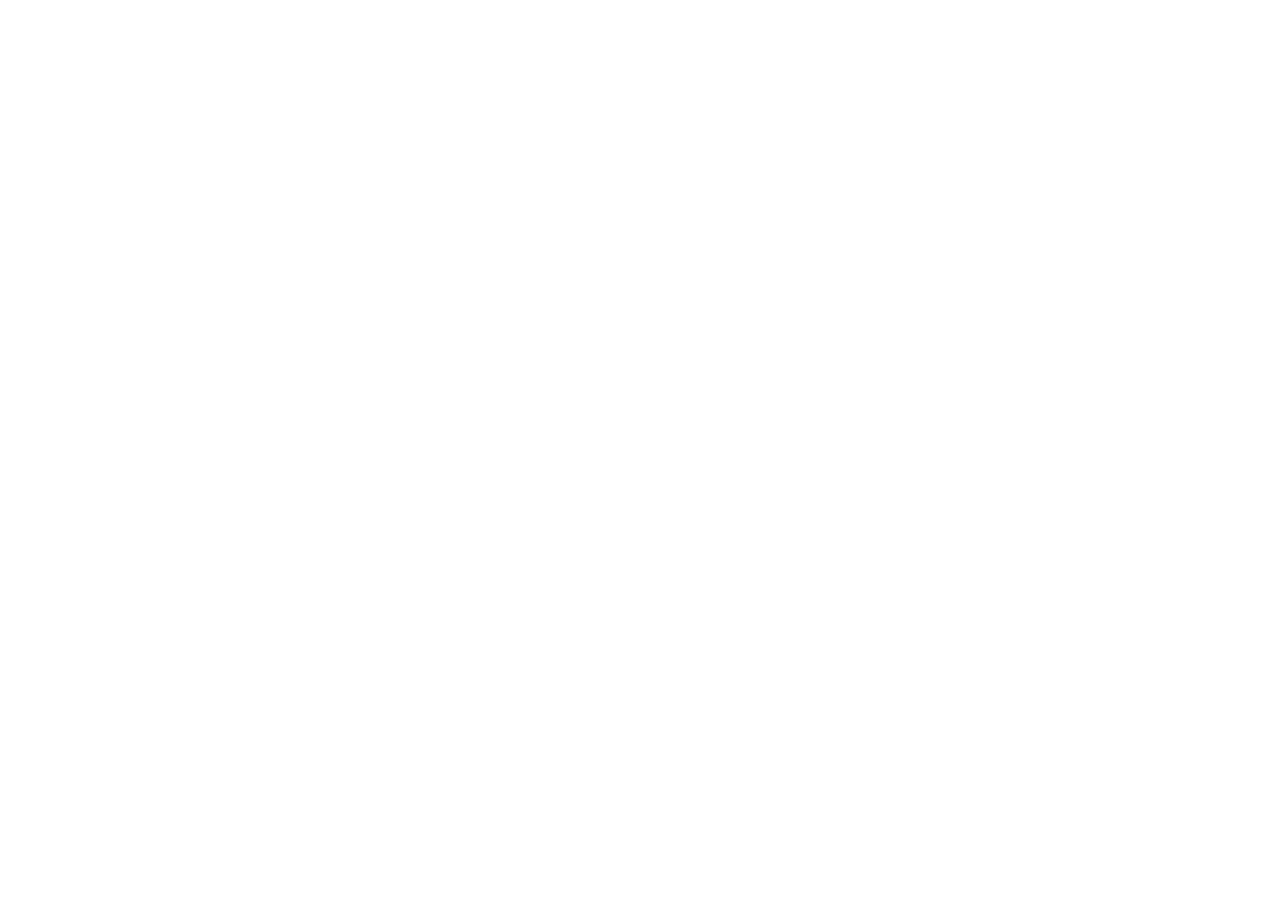
==== flower.html @ f72388f7 "Update flower.html" ====
<!DOCTYPE html>
<html lang="en">
<head>
    <meta charset="UTF-8">
    <meta http-equiv="X-UA-Compatible" content="IE=edge">
    <meta name="viewport" content="width=device-width, initial-scale=1.0">
    <link rel="stylesheet" href="css/main.css">
    <link rel="icon" href="img/flowers.png" type="image/x-icon">
    <title>flowers</title>
</head>
<body class="container">
    <div class="night"></div>
    <div class="flowers">
      <div class="flower flower--1">
        <div class="flower__leafs flower__leafs--1">
          <div class="flower__leaf flower__leaf--1"></div>
          <div class="flower__leaf flower__leaf--2"></div>
          <div class="flower__leaf flower__leaf--3"></div>
          <div class="flower__leaf flower__leaf--4"></div>
          <div class="flower__white-circle"></div>
  
          <div class="flower__light flower__light--1"></div>
          <div class="flower__light flower__light--2"></div>
          <div class="flower__light flower__light--3"></div>
          <div class="flower__light flower__light--4"></div>
          <div class="flower__light flower__light--5"></div>
          <div class="flower__light flower__light--6"></div>
          <div class="flower__light flower__light--7"></div>
          <div class="flower__light flower__light--8"></div>
  
        </div>
        <div class="flower__line">
          <div class="flower__line__leaf flower__line__leaf--1"></div>
          <div class="flower__line__leaf flower__line__leaf--2"></div>
          <div class="flower__line__leaf flower__line__leaf--3"></div>
          <div class="flower__line__leaf flower__line__leaf--4"></div>
          <div class="flower__line__leaf flower__line__leaf--5"></div>
          <div class="flower__line__leaf flower__line__leaf--6"></div>
        </div>
      </div>
  
      <div class="flower flower--2">
        <div class="flower__leafs flower__leafs--2">
          <div class="flower__leaf flower__leaf--1"></div>
          <div class="flower__leaf flower__leaf--2"></div>
          <div class="flower__leaf flower__leaf--3"></div>
          <div class="flower__leaf flower__leaf--4"></div>
          <div class="flower__white-circle"></div>
  
          <div class="flower__light flower__light--1"></div>
          <div class="flower__light flower__light--2"></div>
          <div class="flower__light flower__light--3"></div>
          <div class="flower__light flower__light--4"></div>
          <div class="flower__light flower__light--5"></div>
          <div class="flower__light flower__light--6"></div>
          <div class="flower__light flower__light--7"></div>
          <div class="flower__light flower__light--8"></div>
  
        </div>
        <div class="flower__line">
          <div class="flower__line__leaf flower__line__leaf--1"></div>
          <div class="flower__line__leaf flower__line__leaf--2"></div>
          <div class="flower__line__leaf flower__line__leaf--3"></div>
          <div class="flower__line__leaf flower__line__leaf--4"></div>
        </div>
      </div>
  
      <div class="flower flower--3">
        <div class="flower__leafs flower__leafs--3">
          <div class="flower__leaf flower__leaf--1"></div>
          <div class="flower__leaf flower__leaf--2"></div>
          <div class="flower__leaf flower__leaf--3"></div>
          <div class="flower__leaf flower__leaf--4"></div>
          <div class="flower__white-circle"></div>
  
          <div class="flower__light flower__light--1"></div>
          <div class="flower__light flower__light--2"></div>
          <div class="flower__light flower__light--3"></div>
          <div class="flower__light flower__light--4"></div>
          <div class="flower__light flower__light--5"></div>
          <div class="flower__light flower__light--6"></div>
          <div class="flower__light flower__light--7"></div>
          <div class="flower__light flower__light--8"></div>
  
        </div>
        <div class="flower__line">
          <div class="flower__line__leaf flower__line__leaf--1"></div>
          <div class="flower__line__leaf flower__line__leaf--2"></div>
          <div class="flower__line__leaf flower__line__leaf--3"></div>
          <div class="flower__line__leaf flower__line__leaf--4"></div>
        </div>
      </div>
  
      <div class="grow-ans" style="--d:1.2s">
        <div class="flower__g-long">
          <div class="flower__g-long__top"></div>
          <div class="flower__g-long__bottom"></div>
        </div>
      </div>
  
      <div class="growing-grass">
        <div class="flower__grass flower__grass--1">
          <div class="flower__grass--top"></div>
          <div class="flower__grass--bottom"></div>
          <div class="flower__grass__leaf flower__grass__leaf--1"></div>
          <div class="flower__grass__leaf flower__grass__leaf--2"></div>
          <div class="flower__grass__leaf flower__grass__leaf--3"></div>
          <div class="flower__grass__leaf flower__grass__leaf--4"></div>
          <div class="flower__grass__leaf flower__grass__leaf--5"></div>
          <div class="flower__grass__leaf flower__grass__leaf--6"></div>
          <div class="flower__grass__leaf flower__grass__leaf--7"></div>
          <div class="flower__grass__leaf flower__grass__leaf--8"></div>
          <div class="flower__grass__overlay"></div>
        </div>
      </div>
  
      <div class="growing-grass">
        <div class="flower__grass flower__grass--2">
          <div class="flower__grass--top"></div>
          <div class="flower__grass--bottom"></div>
          <div class="flower__grass__leaf flower__grass__leaf--1"></div>
          <div class="flower__grass__leaf flower__grass__leaf--2"></div>
          <div class="flower__grass__leaf flower__grass__leaf--3"></div>
          <div class="flower__grass__leaf flower__grass__leaf--4"></div>
          <div class="flower__grass__leaf flower__grass__leaf--5"></div>
          <div class="flower__grass__leaf flower__grass__leaf--6"></div>
          <div class="flower__grass__leaf flower__grass__leaf--7"></div>
          <div class="flower__grass__leaf flower__grass__leaf--8"></div>
          <div class="flower__grass__overlay"></div>
        </div>
      </div>
  
      <div class="grow-ans" style="--d:2.4s">
        <div class="flower__g-right flower__g-right--1">
          <div class="leaf"></div>
        </div>
      </div>
  
      <div class="grow-ans" style="--d:2.8s">
        <div class="flower__g-right flower__g-right--2">
          <div class="leaf"></div>
        </div>
      </div>
  
      <div class="grow-ans" style="--d:2.8s">
        <div class="flower__g-front">
          <div class="flower__g-front__leaf-wrapper flower__g-front__leaf-wrapper--1">
            <div class="flower__g-front__leaf"></div>
          </div>
          <div class="flower__g-front__leaf-wrapper flower__g-front__leaf-wrapper--2">
            <div class="flower__g-front__leaf"></div>
          </div>
          <div class="flower__g-front__leaf-wrapper flower__g-front__leaf-wrapper--3">
            <div class="flower__g-front__leaf"></div>
          </div>
          <div class="flower__g-front__leaf-wrapper flower__g-front__leaf-wrapper--4">
            <div class="flower__g-front__leaf"></div>
          </div>
          <div class="flower__g-front__leaf-wrapper flower__g-front__leaf-wrapper--5">
            <div class="flower__g-front__leaf"></div>
          </div>
          <div class="flower__g-front__leaf-wrapper flower__g-front__leaf-wrapper--6">
            <div class="flower__g-front__leaf"></div>
          </div>
          <div class="flower__g-front__leaf-wrapper flower__g-front__leaf-wrapper--7">
            <div class="flower__g-front__leaf"></div>
          </div>
          <div class="flower__g-front__leaf-wrapper flower__g-front__leaf-wrapper--8">
            <div class="flower__g-front__leaf"></div>
          </div>
          <div class="flower__g-front__line"></div>
        </div>
      </div>
  
      <div class="grow-ans" style="--d:3.2s">
        <div class="flower__g-fr">
          <div class="leaf"></div>
          <div class="flower__g-fr__leaf flower__g-fr__leaf--1"></div>
          <div class="flower__g-fr__leaf flower__g-fr__leaf--2"></div>
          <div class="flower__g-fr__leaf flower__g-fr__leaf--3"></div>
          <div class="flower__g-fr__leaf flower__g-fr__leaf--4"></div>
          <div class="flower__g-fr__leaf flower__g-fr__leaf--5"></div>
          <div class="flower__g-fr__leaf flower__g-fr__leaf--6"></div>
          <div class="flower__g-fr__leaf flower__g-fr__leaf--7"></div>
          <div class="flower__g-fr__leaf flower__g-fr__leaf--8"></div>
        </div>
      </div>
  
      <div class="long-g long-g--0">
        <div class="grow-ans" style="--d:3s">
          <div class="leaf leaf--0"></div>
        </div>
        <div class="grow-ans" style="--d:2.2s">
          <div class="leaf leaf--1"></div>
        </div>
        <div class="grow-ans" style="--d:3.4s">
          <div class="leaf leaf--2"></div>
        </div>
        <div class="grow-ans" style="--d:3.6s">
          <div class="leaf leaf--3"></div>
        </div>
      </div>
  
      <div class="long-g long-g--1">
        <div class="grow-ans" style="--d:3.6s">
          <div class="leaf leaf--0"></div>
        </div>
        <div class="grow-ans" style="--d:3.8s">
          <div class="leaf leaf--1"></div>
        </div>
        <div class="grow-ans" style="--d:4s">
          <div class="leaf leaf--2"></div>
        </div>
        <div class="grow-ans" style="--d:4.2s">
          <div class="leaf leaf--3"></div>
        </div>
      </div>
  
      <div class="long-g long-g--2">
        <div class="grow-ans" style="--d:4s">
          <div class="leaf leaf--0"></div>
        </div>
        <div class="grow-ans" style="--d:4.2s">
          <div class="leaf leaf--1"></div>
        </div>
        <div class="grow-ans" style="--d:4.4s">
          <div class="leaf leaf--2"></div>
        </div>
        <div class="grow-ans" style="--d:4.6s">
          <div class="leaf leaf--3"></div>
        </div>
      </div>
  
      <div class="long-g long-g--3">
        <div class="grow-ans" style="--d:4s">
          <div class="leaf leaf--0"></div>
        </div>
        <div class="grow-ans" style="--d:4.2s">
          <div class="leaf leaf--1"></div>
        </div>
        <div class="grow-ans" style="--d:3s">
          <div class="leaf leaf--2"></div>
        </div>
        <div class="grow-ans" style="--d:3.6s">
          <div class="leaf leaf--3"></div>
        </div>
      </div>
  
      <div class="long-g long-g--4">
        <div class="grow-ans" style="--d:4s">
          <div class="leaf leaf--0"></div>
        </div>
        <div class="grow-ans" style="--d:4.2s">
          <div class="leaf leaf--1"></div>
        </div>
        <div class="grow-ans" style="--d:3s">
          <div class="leaf leaf--2"></div>
        </div>
        <div class="grow-ans" style="--d:3.6s">
          <div class="leaf leaf--3"></div>
        </div>
      </div>
  
      <div class="long-g long-g--5">
        <div class="grow-ans" style="--d:4s">
          <div class="leaf leaf--0"></div>
        </div>
        <div class="grow-ans" style="--d:4.2s">
          <div class="leaf leaf--1"></div>
        </div>
        <div class="grow-ans" style="--d:3s">
          <div class="leaf leaf--2"></div>
        </div>
        <div class="grow-ans" style="--d:3.6s">
          <div class="leaf leaf--3"></div>
        </div>
      </div>
  
      <div class="long-g long-g--6">
        <div class="grow-ans" style="--d:4.2s">
          <div class="leaf leaf--0"></div>
        </div>
        <div class="grow-ans" style="--d:4.4s">
          <div class="leaf leaf--1"></div>
        </div>
        <div class="grow-ans" style="--d:4.6s">
          <div class="leaf leaf--2"></div>
        </div>
        <div class="grow-ans" style="--d:4.8s">
          <div class="leaf leaf--3"></div>
        </div>
      </div>
  
      <div class="long-g long-g--7">
        <div class="grow-ans" style="--d:3s">
          <div class="leaf leaf--0"></div>
        </div>
        <div class="grow-ans" style="--d:3.2s">
          <div class="leaf leaf--1"></div>
        </div>
        <div class="grow-ans" style="--d:3.5s">
          <div class="leaf leaf--2"></div>
        </div>
        <div class="grow-ans" style="--d:3.6s">
          <div class="leaf leaf--3"></div>
        </div>
      </div>
    </div>
    
    <script src="main.js"></script>
  </body>
              </html>
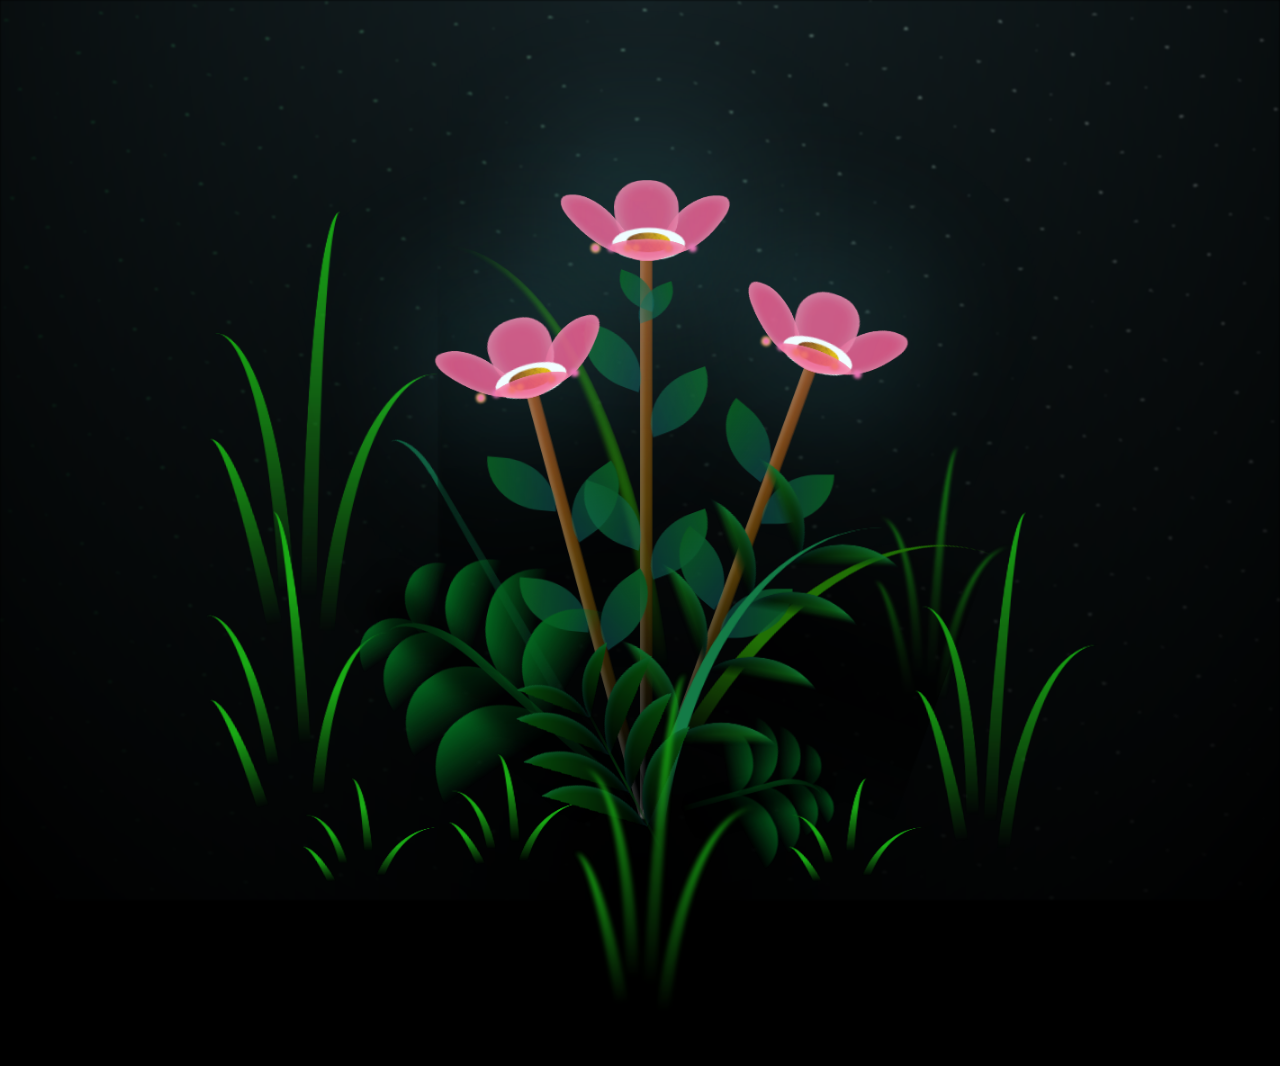
==== commit fa060632: "Update flower.html" ====
--- a/flower.html
+++ b/flower.html
@@ -309,4 +309,4 @@
     
     <script src="main.js"></script>
   </body>
-              </html>
+    </html>
--- a/css/main.css
+++ b/css/main.css
@@ -0,0 +1,1321 @@
+*,
+*::after,
+*::before {
+  padding: 0;
+  margin: 0;
+  box-sizing: border-box;
+}
+
+:root {
+  --dark-color: #000;
+}
+
+body {
+  display: flex;
+  align-items: flex-end;
+  justify-content: center;
+  min-height: 100vh;
+  background-color: var(--dark-color);
+  overflow: hidden;
+  perspective: 1000px;
+}
+
+.night {
+  position: fixed;
+  left: 50%;
+  top: 0;
+  transform: translateX(-50%);
+  width: 100%;
+  height: 100%;
+  filter: blur(0.1vmin);
+  background-image: radial-gradient(ellipse at top, transparent 0%, var(--dark-color)), radial-gradient(ellipse at bottom, var(--dark-color), rgba(145, 233, 255, 0.2)), repeating-linear-gradient(220deg, rgb(0, 0, 0) 0px, rgb(0, 0, 0) 19px, transparent 19px, transparent 22px), repeating-linear-gradient(189deg, rgb(0, 0, 0) 0px, rgb(0, 0, 0) 19px, transparent 19px, transparent 22px), repeating-linear-gradient(148deg, rgb(0, 0, 0) 0px, rgb(0, 0, 0) 19px, transparent 19px, transparent 22px), linear-gradient(90deg, rgb(7, 107, 42), rgb(240, 240, 240));
+}
+
+.flowers {
+  position: relative;
+  transform: scale(0.9);
+}
+
+.flower {
+  position: absolute;
+  bottom: 10vmin;
+  transform-origin: bottom center;
+  z-index: 10;
+  --fl-speed: 0.3s;
+}
+.flower--1 {
+  -webkit-animation: moving-flower-1 4s linear infinite;
+          animation: moving-flower-1 4s linear infinite;
+}
+.flower--1 .flower__line {
+  height: 70vmin;
+  -webkit-animation-delay: 0.3s;
+          animation-delay: 0.3s;
+}
+.flower--1 .flower__line__leaf--1 {
+  -webkit-animation: blooming-leaf-right var(--fl-speed) 1.6s backwards;
+          animation: blooming-leaf-right var(--fl-speed) 1.6s backwards;
+}
+.flower--1 .flower__line__leaf--2 {
+  -webkit-animation: blooming-leaf-right var(--fl-speed) 1.4s backwards;
+          animation: blooming-leaf-right var(--fl-speed) 1.4s backwards;
+}
+.flower--1 .flower__line__leaf--3 {
+  -webkit-animation: blooming-leaf-left var(--fl-speed) 1.2s backwards;
+          animation: blooming-leaf-left var(--fl-speed) 1.2s backwards;
+}
+.flower--1 .flower__line__leaf--4 {
+  -webkit-animation: blooming-leaf-left var(--fl-speed) 1s backwards;
+          animation: blooming-leaf-left var(--fl-speed) 1s backwards;
+}
+.flower--1 .flower__line__leaf--5 {
+  -webkit-animation: blooming-leaf-right var(--fl-speed) 1.8s backwards;
+          animation: blooming-leaf-right var(--fl-speed) 1.8s backwards;
+}
+.flower--1 .flower__line__leaf--6 {
+  -webkit-animation: blooming-leaf-left var(--fl-speed) 2s backwards;
+          animation: blooming-leaf-left var(--fl-speed) 2s backwards;
+}
+.flower--2 {
+  left: 50%;
+  transform: rotate(20deg);
+  -webkit-animation: moving-flower-2 4s linear infinite;
+          animation: moving-flower-2 4s linear infinite;
+}
+.flower--2 .flower__line {
+  height: 60vmin;
+  -webkit-animation-delay: 0.6s;
+          animation-delay: 0.6s;
+}
+.flower--2 .flower__line__leaf--1 {
+  -webkit-animation: blooming-leaf-right var(--fl-speed) 1.9s backwards;
+          animation: blooming-leaf-right var(--fl-speed) 1.9s backwards;
+}
+.flower--2 .flower__line__leaf--2 {
+  -webkit-animation: blooming-leaf-right var(--fl-speed) 1.7s backwards;
+          animation: blooming-leaf-right var(--fl-speed) 1.7s backwards;
+}
+.flower--2 .flower__line__leaf--3 {
+  -webkit-animation: blooming-leaf-left var(--fl-speed) 1.5s backwards;
+          animation: blooming-leaf-left var(--fl-speed) 1.5s backwards;
+}
+.flower--2 .flower__line__leaf--4 {
+  -webkit-animation: blooming-leaf-left var(--fl-speed) 1.3s backwards;
+          animation: blooming-leaf-left var(--fl-speed) 1.3s backwards;
+}
+.flower--3 {
+  left: 50%;
+  transform: rotate(-15deg);
+  -webkit-animation: moving-flower-3 4s linear infinite;
+          animation: moving-flower-3 4s linear infinite;
+}
+.flower--3 .flower__line {
+  -webkit-animation-delay: 0.9s;
+          animation-delay: 0.9s;
+}
+.flower--3 .flower__line__leaf--1 {
+  -webkit-animation: blooming-leaf-right var(--fl-speed) 2.5s backwards;
+          animation: blooming-leaf-right var(--fl-speed) 2.5s backwards;
+}
+.flower--3 .flower__line__leaf--2 {
+  -webkit-animation: blooming-leaf-right var(--fl-speed) 2.3s backwards;
+          animation: blooming-leaf-right var(--fl-speed) 2.3s backwards;
+}
+.flower--3 .flower__line__leaf--3 {
+  -webkit-animation: blooming-leaf-left var(--fl-speed) 2.1s backwards;
+          animation: blooming-leaf-left var(--fl-speed) 2.1s backwards;
+}
+.flower--3 .flower__line__leaf--4 {
+  -webkit-animation: blooming-leaf-left var(--fl-speed) 1.9s backwards;
+          animation: blooming-leaf-left var(--fl-speed) 1.9s backwards;
+}
+.flower__leafs {
+  position: relative;
+  -webkit-animation: blooming-flower 2s backwards;
+          animation: blooming-flower 2s backwards;
+}
+.flower__leafs--1 {
+  -webkit-animation-delay: 1.1s;
+          animation-delay: 1.1s;
+}
+.flower__leafs--2 {
+  -webkit-animation-delay: 1.4s;
+          animation-delay: 1.4s;
+}
+.flower__leafs--3 {
+  -webkit-animation-delay: 1.7s;
+          animation-delay: 1.7s;
+}
+.flower__leafs::after {
+  content: "";
+  position: absolute;
+  left: 0;
+  top: 0;
+  transform: translate(-50%, -100%);
+  width: 8vmin;
+  height: 8vmin;
+  background-color: #6bf0ff;
+  filter: blur(10vmin);
+}
+.flower__leaf {
+  position: absolute;
+  bottom: 0;
+  left: 50%;
+  width: 8vmin;
+  height: 11vmin;
+  border-radius: 51% 49% 47% 53%/44% 45% 55% 69%;
+  background-color: #f672b0;
+  background-image: linear-gradient(to top, #ee5286, #ee5286);
+  transform-origin: bottom center;
+  opacity: 0.9;
+  box-shadow: inset 0 0 2vmin rgba(255, 255, 255, 0.5);
+}
+.flower__leaf--1 {
+  transform: translate(-10%, 1%) rotateY(40deg) rotateX(-50deg);
+}
+.flower__leaf--2 {
+  transform: translate(-50%, -4%) rotateX(40deg);
+}
+.flower__leaf--3 {
+  transform: translate(-90%, 0%) rotateY(45deg) rotateX(50deg);
+}
+.flower__leaf--4 {
+  width: 8vmin;
+  height: 8vmin;
+  transform-origin: bottom left;
+  border-radius: 4vmin 10vmin 4vmin 4vmin;
+  transform: translate(0%, 18%) rotateX(70deg) rotate(-43deg);
+  background-image: linear-gradient(to top, #ee5286, #ee5286);
+  z-index: 1;
+  opacity: 0.8;
+}
+.flower__white-circle {
+  position: absolute;
+  left: -3.5vmin;
+  top: -3vmin;
+  width: 9vmin;
+  height: 4vmin;
+  border-radius: 50%;
+  background-color: #fff;
+}
+.flower__white-circle::after {
+  content: "";
+  position: absolute;
+  left: 50%;
+  top: 45%;
+  transform: translate(-50%, -50%);
+  width: 60%;
+  height: 60%;
+  border-radius: inherit;
+  background-image: repeating-linear-gradient(135deg, rgba(0, 0, 0, 0.03) 0px, rgba(0, 0, 0, 0.03) 1px, transparent 1px, transparent 12px), repeating-linear-gradient(45deg, rgba(0, 0, 0, 0.03) 0px, rgba(0, 0, 0, 0.03) 1px, transparent 1px, transparent 12px), repeating-linear-gradient(67.5deg, rgba(0, 0, 0, 0.03) 0px, rgba(0, 0, 0, 0.03) 1px, transparent 1px, transparent 12px), repeating-linear-gradient(135deg, rgba(0, 0, 0, 0.03) 0px, rgba(0, 0, 0, 0.03) 1px, transparent 1px, transparent 12px), repeating-linear-gradient(45deg, rgba(0, 0, 0, 0.03) 0px, rgba(0, 0, 0, 0.03) 1px, transparent 1px, transparent 12px), repeating-linear-gradient(112.5deg, rgba(0, 0, 0, 0.03) 0px, rgba(0, 0, 0, 0.03) 1px, transparent 1px, transparent 12px), repeating-linear-gradient(112.5deg, rgba(0, 0, 0, 0.03) 0px, rgba(0, 0, 0, 0.03) 1px, transparent 1px, transparent 12px), repeating-linear-gradient(45deg, rgba(0, 0, 0, 0.03) 0px, rgba(0, 0, 0, 0.03) 1px, transparent 1px, transparent 12px), repeating-linear-gradient(22.5deg, rgba(0, 0, 0, 0.03) 0px, rgba(0, 0, 0, 0.03) 1px, transparent 1px, transparent 12px), repeating-linear-gradient(45deg, rgba(0, 0, 0, 0.03) 0px, rgba(0, 0, 0, 0.03) 1px, transparent 1px, transparent 12px), repeating-linear-gradient(22.5deg, rgba(0, 0, 0, 0.03) 0px, rgba(0, 0, 0, 0.03) 1px, transparent 1px, transparent 12px), repeating-linear-gradient(135deg, rgba(0, 0, 0, 0.03) 0px, rgba(0, 0, 0, 0.03) 1px, transparent 1px, transparent 12px), repeating-linear-gradient(157.5deg, rgba(0, 0, 0, 0.03) 0px, rgba(0, 0, 0, 0.03) 1px, transparent 1px, transparent 12px), repeating-linear-gradient(67.5deg, rgba(0, 0, 0, 0.03) 0px, rgba(0, 0, 0, 0.03) 1px, transparent 1px, transparent 12px), repeating-linear-gradient(67.5deg, rgba(0, 0, 0, 0.03) 0px, rgba(0, 0, 0, 0.03) 1px, transparent 1px, transparent 12px), linear-gradient(90deg, rgb(127, 47, 21), rgb(255, 206, 0));
+}
+.flower__line {
+  height: 55vmin;
+  width: 1.5vmin;
+  background-image: linear-gradient(to left, rgba(0, 0, 0, 0.2), transparent, rgba(255, 255, 255, 0.2)), linear-gradient(to top, transparent 10%, #583e08, #944415);
+  box-shadow: inset 0 0 2px rgba(0, 0, 0, 0.5);
+  -webkit-animation: grow-flower-tree 4s backwards;
+          animation: grow-flower-tree 4s backwards;
+}
+.flower__line__leaf {
+  --w: 7vmin;
+  --h: calc(var(--w) + 2vmin);
+  position: absolute;
+  top: 20%;
+  left: 90%;
+  width: var(--w);
+  height: var(--h);
+  border-top-right-radius: var(--h);
+  border-bottom-left-radius: var(--h);
+  background-image: linear-gradient(to top, rgba(20, 117, 122, 0.4), #095721);
+}
+.flower__line__leaf--1 {
+  transform: rotate(70deg) rotateY(30deg);
+}
+.flower__line__leaf--2 {
+  top: 45%;
+  transform: rotate(70deg) rotateY(30deg);
+}
+.flower__line__leaf--3, .flower__line__leaf--4, .flower__line__leaf--6 {
+  border-top-right-radius: 0;
+  border-bottom-left-radius: 0;
+  border-top-left-radius: var(--h);
+  border-bottom-right-radius: var(--h);
+  left: -460%;
+  top: 12%;
+  transform: rotate(-70deg) rotateY(30deg);
+}
+.flower__line__leaf--4 {
+  top: 40%;
+}
+.flower__line__leaf--5 {
+  top: 0;
+  transform-origin: left;
+  transform: rotate(70deg) rotateY(30deg) scale(0.6);
+}
+.flower__line__leaf--6 {
+  top: -2%;
+  left: -450%;
+  transform-origin: right;
+  transform: rotate(-70deg) rotateY(30deg) scale(0.6);
+}
+.flower__light {
+  position: absolute;
+  bottom: 0vmin;
+  width: 1vmin;
+  height: 1vmin;
+  background-color: rgb(255, 251, 0);
+  border-radius: 50%;
+  filter: blur(0.2vmin);
+  -webkit-animation: light-ans 4s linear infinite backwards;
+          animation: light-ans 4s linear infinite backwards;
+}
+.flower__light:nth-child(odd) {
+  background-color: #f76baf;
+}
+.flower__light--1 {
+  left: -2vmin;
+  -webkit-animation-delay: 1s;
+          animation-delay: 1s;
+}
+.flower__light--2 {
+  left: 3vmin;
+  -webkit-animation-delay: 0.5s;
+          animation-delay: 0.5s;
+}
+.flower__light--3 {
+  left: -6vmin;
+  -webkit-animation-delay: 0.3s;
+          animation-delay: 0.3s;
+}
+.flower__light--4 {
+  left: 6vmin;
+  -webkit-animation-delay: 0.9s;
+          animation-delay: 0.9s;
+}
+.flower__light--5 {
+  left: -1vmin;
+  -webkit-animation-delay: 1.5s;
+          animation-delay: 1.5s;
+}
+.flower__light--6 {
+  left: -4vmin;
+  -webkit-animation-delay: 3s;
+          animation-delay: 3s;
+}
+.flower__light--7 {
+  left: 3vmin;
+  -webkit-animation-delay: 2s;
+          animation-delay: 2s;
+}
+.flower__light--8 {
+  left: -6vmin;
+  -webkit-animation-delay: 3.5s;
+          animation-delay: 3.5s;
+}
+.flower__grass {
+  --c: #04661f;
+  --line-w: 1.5vmin;
+  position: absolute;
+  bottom: 12vmin;
+  left: -7vmin;
+  display: flex;
+  flex-direction: column;
+  align-items: flex-end;
+  z-index: 20;
+  transform-origin: bottom center;
+  transform: rotate(-48deg) rotateY(40deg);
+}
+.flower__grass--1 {
+  -webkit-animation: moving-grass 2s linear infinite;
+          animation: moving-grass 2s linear infinite;
+}
+.flower__grass--2 {
+  left: 2vmin;
+  bottom: 10vmin;
+  transform: scale(0.5) rotate(75deg) rotateX(10deg) rotateY(-200deg);
+  opacity: 0.8;
+  z-index: 0;
+  -webkit-animation: moving-grass--2 1.5s linear infinite;
+          animation: moving-grass--2 1.5s linear infinite;
+}
+.flower__grass--top {
+  width: 7vmin;
+  height: 10vmin;
+  border-top-right-radius: 100%;
+  border-right: var(--line-w) solid var(--c);
+  transform-origin: bottom center;
+  transform: rotate(-2deg);
+}
+.flower__grass--bottom {
+  margin-top: -2px;
+  width: var(--line-w);
+  height: 25vmin;
+  background-image: linear-gradient(to top, transparent, var(--c));
+}
+.flower__grass__leaf {
+  --size: 10vmin;
+  position: absolute;
+  width: calc(var(--size) * 2.1);
+  height: var(--size);
+  border-top-left-radius: var(--size);
+  border-top-right-radius: var(--size);
+  background-image: linear-gradient(to top, transparent, transparent 30%, var(--c));
+  z-index: 100;
+}
+.flower__grass__leaf--1 {
+  top: -6%;
+  left: 30%;
+  --size: 6vmin;
+  transform: rotate(-20deg);
+  -webkit-animation: growing-grass-ans--1 2s 2.6s backwards;
+          animation: growing-grass-ans--1 2s 2.6s backwards;
+}
+@-webkit-keyframes growing-grass-ans--1 {
+  0% {
+    transform-origin: bottom left;
+    transform: rotate(-20deg) scale(0);
+  }
+}
+@keyframes growing-grass-ans--1 {
+  0% {
+    transform-origin: bottom left;
+    transform: rotate(-20deg) scale(0);
+  }
+}
+.flower__grass__leaf--2 {
+  top: -5%;
+  left: -110%;
+  --size: 6vmin;
+  transform: rotate(10deg);
+  -webkit-animation: growing-grass-ans--2 2s 2.4s linear backwards;
+          animation: growing-grass-ans--2 2s 2.4s linear backwards;
+}
+@-webkit-keyframes growing-grass-ans--2 {
+  0% {
+    transform-origin: bottom right;
+    transform: rotate(10deg) scale(0);
+  }
+}
+@keyframes growing-grass-ans--2 {
+  0% {
+    transform-origin: bottom right;
+    transform: rotate(10deg) scale(0);
+  }
+}
+.flower__grass__leaf--3 {
+  top: 5%;
+  left: 60%;
+  --size: 8vmin;
+  transform: rotate(-18deg) rotateX(-20deg);
+  -webkit-animation: growing-grass-ans--3 2s 2.2s linear backwards;
+          animation: growing-grass-ans--3 2s 2.2s linear backwards;
+}
+@-webkit-keyframes growing-grass-ans--3 {
+  0% {
+    transform-origin: bottom left;
+    transform: rotate(-18deg) rotateX(-20deg) scale(0);
+  }
+}
+@keyframes growing-grass-ans--3 {
+  0% {
+    transform-origin: bottom left;
+    transform: rotate(-18deg) rotateX(-20deg) scale(0);
+  }
+}
+.flower__grass__leaf--4 {
+  top: 6%;
+  left: -135%;
+  --size: 8vmin;
+  transform: rotate(2deg);
+  -webkit-animation: growing-grass-ans--4 2s 2s linear backwards;
+          animation: growing-grass-ans--4 2s 2s linear backwards;
+}
+@-webkit-keyframes growing-grass-ans--4 {
+  0% {
+    transform-origin: bottom right;
+    transform: rotate(2deg) scale(0);
+  }
+}
+@keyframes growing-grass-ans--4 {
+  0% {
+    transform-origin: bottom right;
+    transform: rotate(2deg) scale(0);
+  }
+}
+.flower__grass__leaf--5 {
+  top: 20%;
+  left: 60%;
+  --size: 10vmin;
+  transform: rotate(-24deg) rotateX(-20deg);
+  -webkit-animation: growing-grass-ans--5 2s 1.8s linear backwards;
+          animation: growing-grass-ans--5 2s 1.8s linear backwards;
+}
+@-webkit-keyframes growing-grass-ans--5 {
+  0% {
+    transform-origin: bottom left;
+    transform: rotate(-24deg) rotateX(-20deg) scale(0);
+  }
+}
+@keyframes growing-grass-ans--5 {
+  0% {
+    transform-origin: bottom left;
+    transform: rotate(-24deg) rotateX(-20deg) scale(0);
+  }
+}
+.flower__grass__leaf--6 {
+  top: 22%;
+  left: -180%;
+  --size: 10vmin;
+  transform: rotate(10deg);
+  -webkit-animation: growing-grass-ans--6 2s 1.6s linear backwards;
+          animation: growing-grass-ans--6 2s 1.6s linear backwards;
+}
+@-webkit-keyframes growing-grass-ans--6 {
+  0% {
+    transform-origin: bottom right;
+    transform: rotate(10deg) scale(0);
+  }
+}
+@keyframes growing-grass-ans--6 {
+  0% {
+    transform-origin: bottom right;
+    transform: rotate(10deg) scale(0);
+  }
+}
+.flower__grass__leaf--7 {
+  top: 39%;
+  left: 70%;
+  --size: 10vmin;
+  transform: rotate(-10deg);
+  -webkit-animation: growing-grass-ans--7 2s 1.4s linear backwards;
+          animation: growing-grass-ans--7 2s 1.4s linear backwards;
+}
+@-webkit-keyframes growing-grass-ans--7 {
+  0% {
+    transform-origin: bottom left;
+    transform: rotate(-10deg) scale(0);
+  }
+}
+@keyframes growing-grass-ans--7 {
+  0% {
+    transform-origin: bottom left;
+    transform: rotate(-10deg) scale(0);
+  }
+}
+.flower__grass__leaf--8 {
+  top: 40%;
+  left: -215%;
+  --size: 11vmin;
+  transform: rotate(10deg);
+  -webkit-animation: growing-grass-ans--8 2s 1.2s linear backwards;
+          animation: growing-grass-ans--8 2s 1.2s linear backwards;
+}
+@-webkit-keyframes growing-grass-ans--8 {
+  0% {
+    transform-origin: bottom right;
+    transform: rotate(10deg) scale(0);
+  }
+}
+@keyframes growing-grass-ans--8 {
+  0% {
+    transform-origin: bottom right;
+    transform: rotate(10deg) scale(0);
+  }
+}
+.flower__grass__overlay {
+  position: absolute;
+  top: -10%;
+  right: 0%;
+  width: 100%;
+  height: 100%;
+  background-color: rgba(0, 0, 0, 0.6);
+  filter: blur(1.5vmin);
+  z-index: 100;
+}
+.flower__g-long {
+  --w: 2vmin;
+  --h: 6vmin;
+  --c: #0e5b3c;
+  position: absolute;
+  bottom: 10vmin;
+  left: -3vmin;
+  transform-origin: bottom center;
+  transform: rotate(-30deg) rotateY(-20deg);
+  display: flex;
+  flex-direction: column;
+  align-items: flex-end;
+  -webkit-animation: flower-g-long-ans 3s linear infinite;
+          animation: flower-g-long-ans 3s linear infinite;
+}
+@-webkit-keyframes flower-g-long-ans {
+  0%, 100% {
+    transform: rotate(-30deg) rotateY(-20deg);
+  }
+  50% {
+    transform: rotate(-32deg) rotateY(-20deg);
+  }
+}
+@keyframes flower-g-long-ans {
+  0%, 100% {
+    transform: rotate(-30deg) rotateY(-20deg);
+  }
+  50% {
+    transform: rotate(-32deg) rotateY(-20deg);
+  }
+}
+.flower__g-long__top {
+  top: calc(var(--h) * -1);
+  width: calc(var(--w) + 1vmin);
+  height: var(--h);
+  border-top-right-radius: 100%;
+  border-right: 0.7vmin solid var(--c);
+  transform: translate(-0.7vmin, 1vmin);
+}
+.flower__g-long__bottom {
+  width: var(--w);
+  height: 50vmin;
+  transform-origin: bottom center;
+  background-image: linear-gradient(to top, transparent 30%, var(--c));
+  box-shadow: inset 0 0 2px rgba(0, 0, 0, 0.5);
+  -webkit-clip-path: polygon(35% 0, 65% 1%, 100% 100%, 0% 100%);
+          clip-path: polygon(35% 0, 65% 1%, 100% 100%, 0% 100%);
+}
+.flower__g-right {
+  position: absolute;
+  bottom: 6vmin;
+  left: -2vmin;
+  transform-origin: bottom left;
+  transform: rotate(20deg);
+}
+.flower__g-right .leaf {
+  width: 30vmin;
+  height: 50vmin;
+  border-top-left-radius: 100%;
+  border-left: 2vmin solid #217005;
+  background-image: linear-gradient(to bottom, transparent, var(--dark-color) 60%);
+  -webkit-mask-image: linear-gradient(to top, transparent 30%, #24803e 60%);
+}
+.flower__g-right--1 {
+  -webkit-animation: flower-g-right-ans 2.5s linear infinite;
+          animation: flower-g-right-ans 2.5s linear infinite;
+}
+.flower__g-right--2 {
+  left: 5vmin;
+  transform: rotateY(-180deg);
+  -webkit-animation: flower-g-right-ans--2 3s linear infinite;
+          animation: flower-g-right-ans--2 3s linear infinite;
+}
+.flower__g-right--2 .leaf {
+  height: 75vmin;
+  filter: blur(0.3vmin);
+  opacity: 0.8;
+}
+@-webkit-keyframes flower-g-right-ans {
+  0%, 100% {
+    transform: rotate(20deg);
+  }
+  50% {
+    transform: rotate(24deg) rotateX(-20deg);
+  }
+}
+@keyframes flower-g-right-ans {
+  0%, 100% {
+    transform: rotate(20deg);
+  }
+  50% {
+    transform: rotate(24deg) rotateX(-20deg);
+  }
+}
+@-webkit-keyframes flower-g-right-ans--2 {
+  0%, 100% {
+    transform: rotateY(-180deg) rotate(0deg) rotateX(-20deg);
+  }
+  50% {
+    transform: rotateY(-180deg) rotate(6deg) rotateX(-20deg);
+  }
+}
+@keyframes flower-g-right-ans--2 {
+  0%, 100% {
+    transform: rotateY(-180deg) rotate(0deg) rotateX(-20deg);
+  }
+  50% {
+    transform: rotateY(-180deg) rotate(6deg) rotateX(-20deg);
+  }
+}
+.flower__g-front {
+  position: absolute;
+  bottom: 6vmin;
+  left: 2.5vmin;
+  z-index: 100;
+  transform-origin: bottom center;
+  transform: rotate(-28deg) rotateY(30deg) scale(1.04);
+  -webkit-animation: flower__g-front-ans 2s linear infinite;
+          animation: flower__g-front-ans 2s linear infinite;
+}
+@-webkit-keyframes flower__g-front-ans {
+  0%, 100% {
+    transform: rotate(-28deg) rotateY(30deg) scale(1.04);
+  }
+  50% {
+    transform: rotate(-35deg) rotateY(40deg) scale(1.04);
+  }
+}
+@keyframes flower__g-front-ans {
+  0%, 100% {
+    transform: rotate(-28deg) rotateY(30deg) scale(1.04);
+  }
+  50% {
+    transform: rotate(-35deg) rotateY(40deg) scale(1.04);
+  }
+}
+.flower__g-front__line {
+  width: 0.3vmin;
+  height: 20vmin;
+  background-image: linear-gradient(to top, transparent, #042e0b, transparent 100%);
+  position: relative;
+}
+.flower__g-front__leaf-wrapper {
+  position: absolute;
+  top: 0;
+  left: 0;
+  transform-origin: bottom left;
+  transform: rotate(10deg);
+}
+.flower__g-front__leaf-wrapper:nth-child(even) {
+  left: 0vmin;
+  transform: rotateY(-180deg) rotate(5deg);
+  -webkit-animation: flower__g-front__leaf-left-ans 1s ease-in backwards;
+          animation: flower__g-front__leaf-left-ans 1s ease-in backwards;
+}
+.flower__g-front__leaf-wrapper:nth-child(odd) {
+  -webkit-animation: flower__g-front__leaf-ans 1s ease-in backwards;
+          animation: flower__g-front__leaf-ans 1s ease-in backwards;
+}
+.flower__g-front__leaf-wrapper--1 {
+  top: -8vmin;
+  transform: scale(0.7);
+  -webkit-animation: flower__g-front__leaf-ans 1s 5.5s ease-in backwards !important;
+          animation: flower__g-front__leaf-ans 1s 5.5s ease-in backwards !important;
+}
+.flower__g-front__leaf-wrapper--2 {
+  top: -8vmin;
+  transform: rotateY(-180deg) scale(0.7) !important;
+  -webkit-animation: flower__g-front__leaf-left-ans-2 1s 4.6s ease-in backwards !important;
+          animation: flower__g-front__leaf-left-ans-2 1s 4.6s ease-in backwards !important;
+}
+.flower__g-front__leaf-wrapper--3 {
+  top: -3vmin;
+  -webkit-animation: flower__g-front__leaf-ans 1s 4.6s ease-in backwards;
+          animation: flower__g-front__leaf-ans 1s 4.6s ease-in backwards;
+}
+.flower__g-front__leaf-wrapper--4 {
+  top: -3vmin;
+  transform: rotateY(-180deg) scale(0.9) !important;
+  -webkit-animation: flower__g-front__leaf-left-ans-2 1s 4.6s ease-in backwards !important;
+          animation: flower__g-front__leaf-left-ans-2 1s 4.6s ease-in backwards !important;
+}
+@-webkit-keyframes flower__g-front__leaf-left-ans-2 {
+  0% {
+    transform: rotateY(-180deg) scale(0);
+  }
+}
+@keyframes flower__g-front__leaf-left-ans-2 {
+  0% {
+    transform: rotateY(-180deg) scale(0);
+  }
+}
+.flower__g-front__leaf-wrapper--5, .flower__g-front__leaf-wrapper--6 {
+  top: 2vmin;
+}
+.flower__g-front__leaf-wrapper--7, .flower__g-front__leaf-wrapper--8 {
+  top: 6.5vmin;
+}
+.flower__g-front__leaf-wrapper--2 {
+  -webkit-animation-delay: 5.2s !important;
+          animation-delay: 5.2s !important;
+}
+.flower__g-front__leaf-wrapper--3 {
+  -webkit-animation-delay: 4.9s !important;
+          animation-delay: 4.9s !important;
+}
+.flower__g-front__leaf-wrapper--5 {
+  -webkit-animation-delay: 4.3s !important;
+          animation-delay: 4.3s !important;
+}
+.flower__g-front__leaf-wrapper--6 {
+  -webkit-animation-delay: 4.1s !important;
+          animation-delay: 4.1s !important;
+}
+.flower__g-front__leaf-wrapper--7 {
+  -webkit-animation-delay: 3.8s !important;
+          animation-delay: 3.8s !important;
+}
+.flower__g-front__leaf-wrapper--8 {
+  -webkit-animation-delay: 3.5s !important;
+          animation-delay: 3.5s !important;
+}
+@-webkit-keyframes flower__g-front__leaf-ans {
+  0% {
+    transform: rotate(10deg) scale(0);
+  }
+}
+@keyframes flower__g-front__leaf-ans {
+  0% {
+    transform: rotate(10deg) scale(0);
+  }
+}
+@-webkit-keyframes flower__g-front__leaf-left-ans {
+  0% {
+    transform: rotateY(-180deg) rotate(5deg) scale(0);
+  }
+}
+@keyframes flower__g-front__leaf-left-ans {
+  0% {
+    transform: rotateY(-180deg) rotate(5deg) scale(0);
+  }
+}
+.flower__g-front__leaf {
+  width: 10vmin;
+  height: 10vmin;
+  border-radius: 100% 0% 0% 100%/100% 100% 0% 0%;
+  box-shadow: inset 0 2px 1vmin hsla(184deg, 97%, 58%, 0.2);
+  background-image: linear-gradient(to bottom left, transparent, var(--dark-color)), linear-gradient(to bottom right, #064f0a 50%, transparent 50%, transparent);
+  -webkit-mask-image: linear-gradient(to bottom right, #097149 50%, transparent 50%, transparent);
+  mask-image: linear-gradient(to bottom right, #0e8723 50%, transparent 50%, transparent);
+}
+.flower__g-fr {
+  position: absolute;
+  bottom: -4vmin;
+  left: vmin;
+  transform-origin: bottom left;
+  z-index: 10;
+  -webkit-animation: flower__g-fr-ans 2s linear infinite;
+          animation: flower__g-fr-ans 2s linear infinite;
+}
+@-webkit-keyframes flower__g-fr-ans {
+  0%, 100% {
+    transform: rotate(2deg);
+  }
+  50% {
+    transform: rotate(4deg);
+  }
+}
+@keyframes flower__g-fr-ans {
+  0%, 100% {
+    transform: rotate(2deg);
+  }
+  50% {
+    transform: rotate(4deg);
+  }
+}
+.flower__g-fr .leaf {
+  width: 30vmin;
+  height: 50vmin;
+  border-top-left-radius: 100%;
+  border-left: 2vmin solid #147b47;
+  -webkit-mask-image: linear-gradient(to top, transparent 25%, #0e4e2a 50%);
+  position: relative;
+  z-index: 1;
+}
+.flower__g-fr__leaf {
+  position: absolute;
+  top: 0;
+  left: 0;
+  width: 10vmin;
+  height: 10vmin;
+  border-radius: 100% 0% 0% 100%/100% 100% 0% 0%;
+  box-shadow: inset 0 2px 1vmin hsla(184deg, 97%, 58%, 0.2);
+  background-image: linear-gradient(to bottom left, transparent, var(--dark-color) 98%), linear-gradient(to bottom right, #106e18 45%, transparent 50%, transparent);
+  -webkit-mask-image: linear-gradient(135deg, #175f22 40%, transparent 50%, transparent);
+}
+.flower__g-fr__leaf--1 {
+  left: 20vmin;
+  transform: rotate(45deg);
+  -webkit-animation: flower__g-fr-leaft-ans-1 0.5s 5.2s linear backwards;
+          animation: flower__g-fr-leaft-ans-1 0.5s 5.2s linear backwards;
+}
+@-webkit-keyframes flower__g-fr-leaft-ans-1 {
+  0% {
+    transform-origin: left;
+    transform: rotate(45deg) scale(0);
+  }
+}
+@keyframes flower__g-fr-leaft-ans-1 {
+  0% {
+    transform-origin: left;
+    transform: rotate(45deg) scale(0);
+  }
+}
+.flower__g-fr__leaf--2 {
+  left: 12vmin;
+  top: -7vmin;
+  transform: rotate(25deg) rotateY(-180deg);
+  -webkit-animation: flower__g-fr-leaft-ans-6 0.5s 5s linear backwards;
+          animation: flower__g-fr-leaft-ans-6 0.5s 5s linear backwards;
+}
+.flower__g-fr__leaf--3 {
+  left: 15vmin;
+  top: 6vmin;
+  transform: rotate(55deg);
+  -webkit-animation: flower__g-fr-leaft-ans-5 0.5s 4.8s linear backwards;
+          animation: flower__g-fr-leaft-ans-5 0.5s 4.8s linear backwards;
+}
+.flower__g-fr__leaf--4 {
+  left: 6vmin;
+  top: -2vmin;
+  transform: rotate(25deg) rotateY(-180deg);
+  -webkit-animation: flower__g-fr-leaft-ans-6 0.5s 4.6s linear backwards;
+          animation: flower__g-fr-leaft-ans-6 0.5s 4.6s linear backwards;
+}
+.flower__g-fr__leaf--5 {
+  left: 10vmin;
+  top: 14vmin;
+  transform: rotate(55deg);
+  -webkit-animation: flower__g-fr-leaft-ans-5 0.5s 4.4s linear backwards;
+          animation: flower__g-fr-leaft-ans-5 0.5s 4.4s linear backwards;
+}
+@-webkit-keyframes flower__g-fr-leaft-ans-5 {
+  0% {
+    transform-origin: left;
+    transform: rotate(55deg) scale(0);
+  }
+}
+@keyframes flower__g-fr-leaft-ans-5 {
+  0% {
+    transform-origin: left;
+    transform: rotate(55deg) scale(0);
+  }
+}
+.flower__g-fr__leaf--6 {
+  left: 0vmin;
+  top: 6vmin;
+  transform: rotate(25deg) rotateY(-180deg);
+  -webkit-animation: flower__g-fr-leaft-ans-6 0.5s 4.2s linear backwards;
+          animation: flower__g-fr-leaft-ans-6 0.5s 4.2s linear backwards;
+}
+@-webkit-keyframes flower__g-fr-leaft-ans-6 {
+  0% {
+    transform-origin: right;
+    transform: rotate(25deg) rotateY(-180deg) scale(0);
+  }
+}
+@keyframes flower__g-fr-leaft-ans-6 {
+  0% {
+    transform-origin: right;
+    transform: rotate(25deg) rotateY(-180deg) scale(0);
+  }
+}
+.flower__g-fr__leaf--7 {
+  left: 5vmin;
+  top: 22vmin;
+  transform: rotate(45deg);
+  -webkit-animation: flower__g-fr-leaft-ans-7 0.5s 4s linear backwards;
+          animation: flower__g-fr-leaft-ans-7 0.5s 4s linear backwards;
+}
+@-webkit-keyframes flower__g-fr-leaft-ans-7 {
+  0% {
+    transform-origin: left;
+    transform: rotate(45deg) scale(0);
+  }
+}
+@keyframes flower__g-fr-leaft-ans-7 {
+  0% {
+    transform-origin: left;
+    transform: rotate(45deg) scale(0);
+  }
+}
+.flower__g-fr__leaf--8 {
+  left: -4vmin;
+  top: 15vmin;
+  transform: rotate(15deg) rotateY(-180deg);
+  -webkit-animation: flower__g-fr-leaft-ans-8 0.5s 3.8s linear backwards;
+          animation: flower__g-fr-leaft-ans-8 0.5s 3.8s linear backwards;
+}
+@-webkit-keyframes flower__g-fr-leaft-ans-8 {
+  0% {
+    transform-origin: right;
+    transform: rotate(15deg) rotateY(-180deg) scale(0);
+  }
+}
+@keyframes flower__g-fr-leaft-ans-8 {
+  0% {
+    transform-origin: right;
+    transform: rotate(15deg) rotateY(-180deg) scale(0);
+  }
+}
+
+.long-g {
+  position: absolute;
+  bottom: 25vmin;
+  left: -42vmin;
+  transform-origin: bottom left;
+}
+.long-g--1 {
+  bottom: 0vmin;
+  transform: scale(0.8) rotate(-5deg);
+}
+.long-g--1 .leaf {
+  -webkit-mask-image: linear-gradient(to top, transparent 40%, #196d2a 80%) !important;
+}
+.long-g--1 .leaf--1 {
+  --w: 5vmin;
+  --h: 60vmin;
+  left: -2vmin;
+  transform: rotate(3deg) rotateY(-180deg);
+}
+.long-g--2, .long-g--3 {
+  bottom: -3vmin;
+  left: -35vmin;
+  transform-origin: center;
+  transform: scale(0.6) rotateX(60deg);
+}
+.long-g--2 .leaf, .long-g--3 .leaf {
+  -webkit-mask-image: linear-gradient(to top, transparent 50%, #176220 80%) !important;
+}
+.long-g--2 .leaf--1, .long-g--3 .leaf--1 {
+  left: -1vmin;
+  transform: rotateY(-180deg);
+}
+.long-g--3 {
+  left: -17vmin;
+  bottom: 0vmin;
+}
+.long-g--3 .leaf {
+  -webkit-mask-image: linear-gradient(to top, transparent 40%, #176220 80%) !important;
+}
+.long-g--4 {
+  left: 25vmin;
+  bottom: -3vmin;
+  transform-origin: center;
+  transform: scale(0.6) rotateX(60deg);
+}
+.long-g--4 .leaf {
+  -webkit-mask-image: linear-gradient(to top, transparent 50%, #176220 80%) !important;
+}
+.long-g--5 {
+  left: 42vmin;
+  bottom: 0vmin;
+  transform: scale(0.8) rotate(2deg);
+}
+.long-g--6 {
+  left: 0vmin;
+  bottom: -20vmin;
+  z-index: 100;
+  filter: blur(0.3vmin);
+  transform: scale(0.8) rotate(2deg);
+}
+.long-g--7 {
+  left: 35vmin;
+  bottom: 20vmin;
+  z-index: -1;
+  filter: blur(0.3vmin);
+  transform: scale(0.6) rotate(2deg);
+  opacity: 0.7;
+}
+.long-g .leaf {
+  --w: 15vmin;
+  --h: 40vmin;
+  --c: #1aaa15;
+  position: absolute;
+  bottom: 0;
+  width: var(--w);
+  height: var(--h);
+  border-top-left-radius: 100%;
+  border-left: 2vmin solid var(--c);
+  -webkit-mask-image: linear-gradient(to top, transparent 20%, var(--dark-color));
+  transform-origin: bottom center;
+}
+.long-g .leaf--0 {
+  left: 2vmin;
+  -webkit-animation: leaf-ans-1 4s linear infinite;
+          animation: leaf-ans-1 4s linear infinite;
+}
+.long-g .leaf--1 {
+  --w: 5vmin;
+  --h: 60vmin;
+  -webkit-animation: leaf-ans-1 4s linear infinite;
+          animation: leaf-ans-1 4s linear infinite;
+}
+.long-g .leaf--2 {
+  --w: 10vmin;
+  --h: 40vmin;
+  left: -0.5vmin;
+  bottom: 5vmin;
+  transform-origin: bottom left;
+  transform: rotateY(-180deg);
+  -webkit-animation: leaf-ans-2 3s linear infinite;
+          animation: leaf-ans-2 3s linear infinite;
+}
+.long-g .leaf--3 {
+  --w: 5vmin;
+  --h: 30vmin;
+  left: -1vmin;
+  bottom: 3.2vmin;
+  transform-origin: bottom left;
+  transform: rotate(-10deg) rotateY(-180deg);
+  -webkit-animation: leaf-ans-3 3s linear infinite;
+          animation: leaf-ans-3 3s linear infinite;
+}
+
+@-webkit-keyframes leaf-ans-1 {
+  0%, 100% {
+    transform: rotate(-5deg) scale(1);
+  }
+  50% {
+    transform: rotate(5deg) scale(1.1);
+  }
+}
+
+@keyframes leaf-ans-1 {
+  0%, 100% {
+    transform: rotate(-5deg) scale(1);
+  }
+  50% {
+    transform: rotate(5deg) scale(1.1);
+  }
+}
+@-webkit-keyframes leaf-ans-2 {
+  0%, 100% {
+    transform: rotateY(-180deg) rotate(5deg);
+  }
+  50% {
+    transform: rotateY(-180deg) rotate(0deg) scale(1.1);
+  }
+}
+@keyframes leaf-ans-2 {
+  0%, 100% {
+    transform: rotateY(-180deg) rotate(5deg);
+  }
+  50% {
+    transform: rotateY(-180deg) rotate(0deg) scale(1.1);
+  }
+}
+@-webkit-keyframes leaf-ans-3 {
+  0%, 100% {
+    transform: rotate(-10deg) rotateY(-180deg);
+  }
+  50% {
+    transform: rotate(-20deg) rotateY(-180deg);
+  }
+}
+@keyframes leaf-ans-3 {
+  0%, 100% {
+    transform: rotate(-10deg) rotateY(-180deg);
+  }
+  50% {
+    transform: rotate(-20deg) rotateY(-180deg);
+  }
+}
+.grow-ans {
+  -webkit-animation: grow-ans 2s var(--d) backwards;
+          animation: grow-ans 2s var(--d) backwards;
+}
+
+@-webkit-keyframes grow-ans {
+  0% {
+    transform: scale(0);
+    opacity: 0;
+  }
+}
+
+@keyframes grow-ans {
+  0% {
+    transform: scale(0);
+    opacity: 0;
+  }
+}
+@-webkit-keyframes light-ans {
+  0% {
+    opacity: 0;
+    transform: translateY(0vmin);
+  }
+  25% {
+    opacity: 1;
+    transform: translateY(-5vmin) translateX(-2vmin);
+  }
+  50% {
+    opacity: 1;
+    transform: translateY(-15vmin) translateX(2vmin);
+    filter: blur(0.2vmin);
+  }
+  75% {
+    transform: translateY(-20vmin) translateX(-2vmin);
+    filter: blur(0.2vmin);
+  }
+  100% {
+    transform: translateY(-30vmin);
+    opacity: 0;
+    filter: blur(1vmin);
+  }
+}
+@keyframes light-ans {
+  0% {
+    opacity: 0;
+    transform: translateY(0vmin);
+  }
+  25% {
+    opacity: 1;
+    transform: translateY(-5vmin) translateX(-2vmin);
+  }
+  50% {
+    opacity: 1;
+    transform: translateY(-15vmin) translateX(2vmin);
+    filter: blur(0.2vmin);
+  }
+  75% {
+    transform: translateY(-20vmin) translateX(-2vmin);
+    filter: blur(0.2vmin);
+  }
+  100% {
+    transform: translateY(-30vmin);
+    opacity: 0;
+    filter: blur(1vmin);
+  }
+}
+@-webkit-keyframes moving-flower-1 {
+  0%, 100% {
+    transform: rotate(2deg);
+  }
+  50% {
+    transform: rotate(-2deg);
+  }
+}
+@keyframes moving-flower-1 {
+  0%, 100% {
+    transform: rotate(2deg);
+  }
+  50% {
+    transform: rotate(-2deg);
+  }
+}
+@-webkit-keyframes moving-flower-2 {
+  0%, 100% {
+    transform: rotate(18deg);
+  }
+  50% {
+    transform: rotate(14deg);
+  }
+}
+@keyframes moving-flower-2 {
+  0%, 100% {
+    transform: rotate(18deg);
+  }
+  50% {
+    transform: rotate(14deg);
+  }
+}
+@-webkit-keyframes moving-flower-3 {
+  0%, 100% {
+    transform: rotate(-18deg);
+  }
+  50% {
+    transform: rotate(-20deg) rotateY(-10deg);
+  }
+}
+@keyframes moving-flower-3 {
+  0%, 100% {
+    transform: rotate(-18deg);
+  }
+  50% {
+    transform: rotate(-20deg) rotateY(-10deg);
+  }
+}
+@-webkit-keyframes blooming-leaf-right {
+  0% {
+    transform-origin: left;
+    transform: rotate(70deg) rotateY(30deg) scale(0);
+  }
+}
+@keyframes blooming-leaf-right {
+  0% {
+    transform-origin: left;
+    transform: rotate(70deg) rotateY(30deg) scale(0);
+  }
+}
+@-webkit-keyframes blooming-leaf-left {
+  0% {
+    transform-origin: right;
+    transform: rotate(-70deg) rotateY(30deg) scale(0);
+  }
+}
+@keyframes blooming-leaf-left {
+  0% {
+    transform-origin: right;
+    transform: rotate(-70deg) rotateY(30deg) scale(0);
+  }
+}
+@-webkit-keyframes grow-flower-tree {
+  0% {
+    height: 0;
+    border-radius: 1vmin;
+  }
+}
+@keyframes grow-flower-tree {
+  0% {
+    height: 0;
+    border-radius: 1vmin;
+  }
+}
+@-webkit-keyframes blooming-flower {
+  0% {
+    transform: scale(0);
+  }
+}
+@keyframes blooming-flower {
+  0% {
+    transform: scale(0);
+  }
+}
+@-webkit-keyframes moving-grass {
+  0%, 100% {
+    transform: rotate(-48deg) rotateY(40deg);
+  }
+  50% {
+    transform: rotate(-50deg) rotateY(40deg);
+  }
+}
+@keyframes moving-grass {
+  0%, 100% {
+    transform: rotate(-48deg) rotateY(40deg);
+  }
+  50% {
+    transform: rotate(-50deg) rotateY(40deg);
+  }
+}
+@-webkit-keyframes moving-grass--2 {
+  0%, 100% {
+    transform: scale(0.5) rotate(75deg) rotateX(10deg) rotateY(-200deg);
+  }
+  50% {
+    transform: scale(0.5) rotate(79deg) rotateX(10deg) rotateY(-200deg);
+  }
+}
+@keyframes moving-grass--2 {
+  0%, 100% {
+    transform: scale(0.5) rotate(75deg) rotateX(10deg) rotateY(-200deg);
+  }
+  50% {
+    transform: scale(0.5) rotate(79deg) rotateX(10deg) rotateY(-200deg);
+  }
+}
+.growing-grass {
+  -webkit-animation: growing-grass-ans 1s 2s backwards;
+          animation: growing-grass-ans 1s 2s backwards;
+}
+
+@-webkit-keyframes growing-grass-ans {
+  0% {
+    transform: scale(0);
+  }
+}
+
+@keyframes growing-grass-ans {
+  0% {
+    transform: scale(0);
+  }
+}
+.container * {
+  -webkit-animation-play-state: paused !important;
+          animation-play-state: paused !important;
+}
